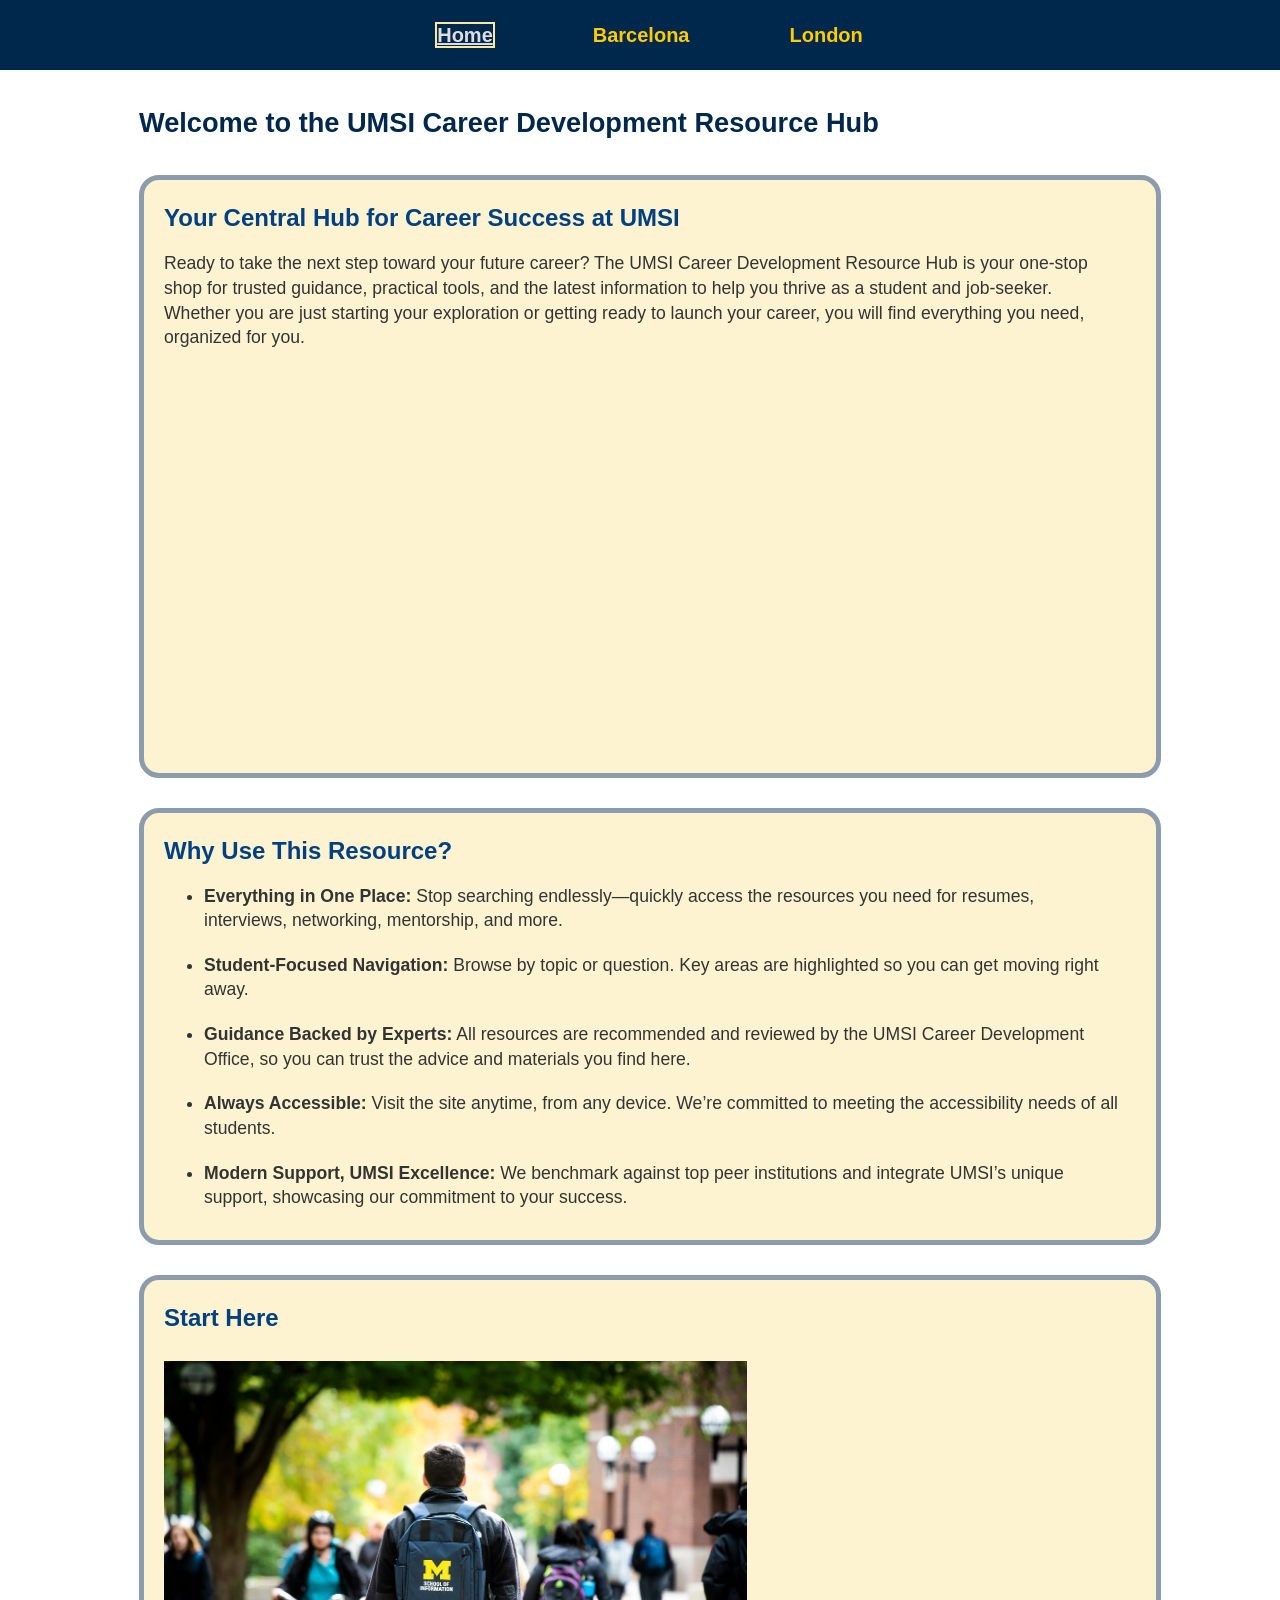
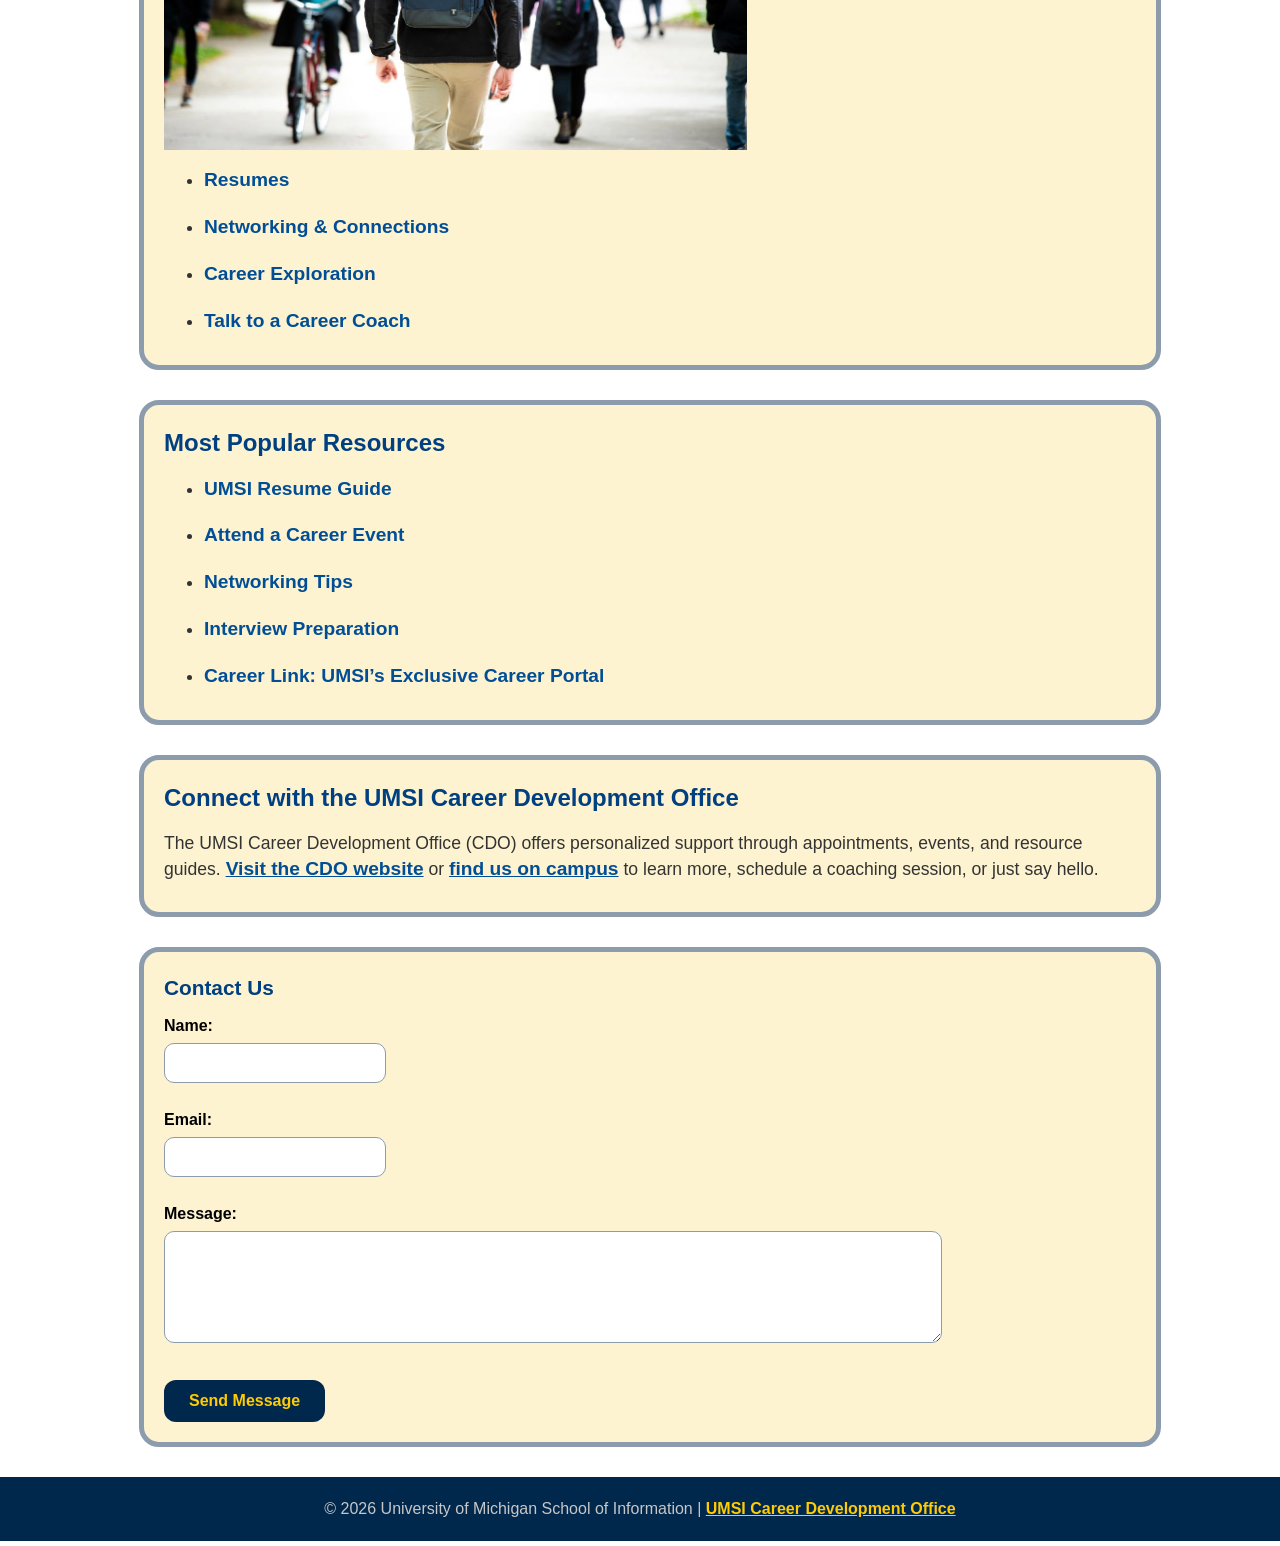
==== index.html @ 9dda7d73 "Add files via upload" ====
<!DOCTYPE html>
<html lang="en">

<head>
  <meta charset="UTF-8">
  <meta name="viewport" content="width=device-width, initial-scale=1.0">
  <title>MSI Career Development Resource Hub</title>
  <link rel="stylesheet" href="css/html5reset.css">
  <link rel="stylesheet" href="css/style.css">
</head>

<body>

  <header>
    <div class=skip><a href="#maincontent">Skip to main content</a></div>
    <nav>
      <ul>
        <li><a class="active" href="index.html">Home</a></li>
        <li><a href="barcelona.html">Barcelona</a></li>
        <li><a href="london.html">London</a></li>
      </ul>
    </nav>
  </header>

  <main class="container" id="maincontent">
    <div tabindex="0" class="welcome">
      <h1>Welcome to the UMSI Career Development Resource Hub</h1>
    </div>

    <div tabindex="0" class="hub">
      <h2>Your Central Hub for Career Success at UMSI</h2>
      <p>
        Ready to take the next step toward your future career? The UMSI Career Development Resource Hub is your one-stop
        shop for trusted guidance, practical tools, and the latest information to help you thrive as a student and
        job-seeker. Whether you are just starting your exploration or getting ready to launch your career, you will find
        everything you need, organized for you.
      </p>
      <section class="video" role="region" aria-label="YouTube Video Player: Career Development Tips">
        <iframe
          src="https://www.youtube.com/embed/GSjGeDYJ5Nk"
          title="YouTube video player"
          frameborder="0"
          allow="accelerometer; autoplay; clipboard-write; encrypted-media; gyroscope; picture-in-picture"
          allowfullscreen
          tabindex="0"
        ></iframe>
      </section>
    </div>

    <div tabindex="0" class="why">
      <h2>Why Use This Resource?</h2>

      <ul>
        <li><strong>Everything in One Place:</strong> Stop searching endlessly—quickly access the resources you need for
          resumes, interviews, networking, mentorship, and more.</li>
        <li><strong>Student-Focused Navigation:</strong> Browse by topic or question. Key areas are highlighted so you
          can get moving right away.</li>
        <li><strong>Guidance Backed by Experts:</strong> All resources are recommended and reviewed by the UMSI Career
          Development Office, so you can trust the advice and materials you find here.</li>
        <li><strong>Always Accessible:</strong> Visit the site anytime, from any device. We’re committed to meeting the
          accessibility needs of all students.</li>
        <li><strong>Modern Support, UMSI Excellence:</strong> We benchmark against top peer institutions and integrate
          UMSI’s unique support, showcasing our commitment to your success.</li>
      </ul>
    </div>

    <div tabindex="0" class="start">
      <h2>Start Here</h2>
      <div>
        <img src="images/UMSI_CampusFall_UMSIBackpack_02.jpg" alt="A student wears a UMSI backpack in fall on the drag."
          width="800" height="500">
        <ul>
          <li><a href="resume.html">Resumes</a></li>
          <li><a href="networking_and_connections.html">Networking & Connections</a></li>
          <li><a>Career Exploration</a></li>
          <li><a>Talk to a Career Coach</a></li>
        </ul>
      </div>
    </div>

    <div tabindex="0" class="resources">
      <h2>Most Popular Resources</h2>
      <ul>
        <li><a href="https://docs.google.com/document/d/1_1GfDJyVGIgE82MZjVhuWT_aB_2Hcj1NN62FUCXoR_o/edit?tab=t.0"
            target="_blank">UMSI Resume Guide</a></li>
        <li><a href="https://umich.instructure.com/courses/137916/pages/attend-an-event" target="_blank">Attend a Career
            Event</a></li>
        <li><a href="https://docs.google.com/document/d/18HMt79BU8ovGf9z7_P7No5tuwUS6qHNW5u0sgrepLtE/edit?tab=t.0"
            target="_blank">Networking Tips</a></li>
        <li><a
            href="https://docs.google.com/presentation/d/15n-XqsFEntdbkZz89K-ohf7Or1NnCt5CQNDG-6fh2a0/edit?usp=sharing"
            target="_blank">Interview Preparation</a></li>
        <li><a href="https://si-umich.12twenty.com/Login" target="_blank">Career Link: UMSI’s Exclusive Career
            Portal</a></li>
      </ul>
    </div>

    <div tabindex="0" class="connect">
      <h2>Connect with the UMSI Career Development Office</h2>
      <p>
        The UMSI Career Development Office (CDO) offers personalized support through appointments, events, and resource
        guides. <a href="https://umich.instructure.com/courses/137916" target="_blank">Visit the CDO website</a> or <a
          href="https://www.si.umich.edu/about-umsi/getting-umsi" target="_blank">find us on campus</a> to learn more,
        schedule a coaching session, or just say hello.
      </p>
    </div>

    <div class="form">
      <h2>Contact Us</h2>
      <form action="https://formspree.io/f/xreokzqy" method="POST">
        <label for="name">Name:</label>
        <input type="text" id="name" name="name" required>

        <label for="email">Email:</label>
        <input type="email" id="email" name="email" required>

        <label for="message">Message:</label>
        <textarea id="message" name="message" rows="5" required></textarea>

        <button type="submit">Send Message</button>
      </form>
    </div>

    <!-- Content taken & modified from UMGPT with the prompt, "Write me a webpage of intro content to help meet the following requirements - this is for the home page": and then pasted in the client objectives & project requirements"
          UMGPT. (2025). UMGPT ( GPT-4.1 August 25th version) [Large language model]. -->
  </main>
  <footer>
    <p>&copy; <span id="year"></span> University of Michigan School of Information | 
      <a href="https://umich.instructure.com/courses/137916">UMSI Career Development Office</a>
    </p>
  </footer>

<script>
  const currentYear = new Date().getFullYear();
  document.getElementById("year").textContent = currentYear;
</script>
</body>

</html>
---- css/style.css ----
body {
    font-family: "Roboto Condensed", sans-serif;
    line-height: 1.5;
    color: #333;
    margin: 0;
    padding: 0;
}

header {
    display: grid;
    grid-template-columns: 1fr 1fr 1fr;
    align-items: center;
    background-color: #00274C;
    padding: 10px 0;
}

header img {
    grid-column: 1 / 2;
    width: 100%;
    height: auto;
}

nav {
    grid-column: 2 / -1;
    padding-right: 20px;
}

nav ul {
    text-align: right;
}

nav a {
    color: #FFCB05;
    font-size: 20px;
    font-weight: bold;
    text-decoration: none;
}

nav li {
    margin-bottom: 20px;
}

nav a.active {
    color: #dedede;
    font-weight: bold;
    text-decoration: underline;
    outline: 2px solid #e5e5e5;
}

.skip a {
    position: absolute;
    top: -50px;
    background-color: #00274C;
    color: #e5e5e5;
}

.skip a:focus {
    top: 10px;
}

.container {
    display: grid;
    grid-template-columns: repeat(5, 1fr);
    gap: 10px;
    width: 100%;
    padding: 10px;
}

.welcome {
    grid-column: 1 / -1;
    padding: 10px 0;
    color: #00274C;
    font-weight: bold;
}

.welcome h1 {
    margin: 0;
    font-size: 1.6rem;
    line-height: 1.3;
    word-wrap: break-word;
    overflow-wrap: break-word;
}

.hub,
.why,
.start,
.resources,
.connect,
.support,
.craft,
.easy,
.FAQ,
.outreach,
.plan,
.know,
.question,
.behavioral,
.technical {
    grid-column: 1 / -1 ;
    padding: 10px 0;
}

.form  {
    grid-column: 1 / -1;
}

.resources h2,
.hub h2,
.why h2,
.start h2,
.connect h2,
.form h2,
.craft h2,
.easy h2,
.FAQ h2,
.outreach h2,
.plan h2,
.know h2,
.question h2,
.behavioral h2,
.technical h2 {
    font-size: 1.3rem;
    margin-bottom: 5px;
    color: #004080;
}

.resources li,
.why li,
.start li,
.hub p,
.connect p,
.craft p,
.easy li,
.FAQ li,
.resources p,
.plan p,
.plan li,
.outreach p,
.know p,
.know li,
.question p,
.question li,
.behavioral p,
.behavioral li,
.technical p {
    font-size: 0.95rem;
    line-height: 1.4;
    margin-right: 15px;
}

.video {
    width: 100%;
    margin-top: 10px;
}

.video iframe {
    height: 100%;
    width: auto;
}

.video2 {
    margin-top: 10px;
}

.video2 video {
    width: 80%;
    height: 100%;
    aspect-ratio: 16 / 9;
}

.know img,
.plan img,
.craft img {
    width: 90%;
    height: auto;
    margin-top: 10px;
}

.start img {
    width: 90%;
    height: auto;
}

.font p {
    color: #0b2b49;
    font-style: italic;
}

hr {
    height: 2px;
    background-color: #dca901;
}

a {
    text-decoration: none;
    color: #053867;
}

a:hover {
    text-decoration: underline;
}

.connect a, .craft a {
    text-decoration: underline;
}

.form label {
        display: block;
        margin: 10px 0 5px;
        font-weight: bold;
        color: #000000;
        font-size: 1rem;
}

.form button {
    margin-top: 5px;
    background-color: #00274C;
    color: #FFCB05;
    border: none;
    padding: 12px 25px;
    border-radius: 12px;
    font-weight: bold;
    font-size: 1rem;
    display: block;
}

.form input, .form textarea {
    padding: 5px;
    border-radius: 10px;
    border: 1px solid #8c9cad;
    margin-bottom: 15px;
    font-size: .85rem;
    box-sizing: border-box;
    outline: none;
}

.form textarea {
    width: 100%;
}

footer p {
    color: #c7c7c7;
}

footer {
    padding: 10px;
    background-color: #00274C;
    text-align: center;
    font-size: 0.85rem;
}

footer a {
    color: #FFCB05;
    text-decoration: underline;
}

@media (min-width: 992px) {
    body {
        font-family: "Roboto Condensed", sans-serif;
        line-height: 1.5;
        color: #333;
        margin: 0;
        padding: 0;
    }

    header {
        display: flex;
        align-items: center;
        flex-direction: column;
        background-color: #00274C;
        margin: 0;
        padding: 20px 0;
    }

    nav ul {
        display: flex;
        list-style: none;
        gap: 100px;
    }

    header img {
        width: 80px;
        height: auto;
        padding-bottom: 20px;
    }

    nav a {
        color: #FFCB05;
        font-size: 20px;
        font-weight: bold;
        text-decoration: none;
    }

    nav li {
        flex-direction: row;
        margin-bottom: 0;
    }

    nav a.active {
        color: #dedede;
        font-weight: bold;
        text-decoration: underline;
        outline: 2px solid #ffe99f;
    }

    .skip a:focus {
        top: 10px;
        left: 10px;
    }

    /* body */
    .container {
        display: grid;
        grid-template-columns: repeat(10, 1fr);
        gap: 10px;
        width: 100%;
        padding: 10px;
    }

    .welcome {
        margin: 15px 0;
        grid-column: 2 / -2;
        padding: 10px 0;
        color: #00274C;
        font-weight: bold;
    }

    .welcome h1 {
        margin: 0;
        font-size: 1.7rem;
        line-height: 1.3;
        word-wrap: break-word;
        overflow-wrap: break-word;
    }

    .hub,
    .why,
    .start,
    .resources,
    .connect,
    .support,
    .craft,
    .easy,
    .FAQ,
    .outreach,
    .plan,
    .know,
    .question,
    .behavioral,
    .technical,
    .form {
        background-color: #fdf3d1;
        grid-column: 2 / -2;
        padding: 20px;
        border: #8c9cad solid 5px;
        border-radius: 20px;
        margin-bottom: 20px;
    }

    .resources h2,
    .hub h2,
    .why h2,
    .start h2,
    .connect h2,
    .craft h2,
    .easy h2,
    .FAQ h2,
    .outreach h2,
    .plan h2,
    .know h2,
    .question h2,
    .behavioral h2,
    .technical h2 {
        font-size: 1.5rem;
        margin-bottom: 5px;
        color: #004080;
    }

    .resources li,
    .why li,
    .start li,
    .hub p,
    .connect p,
    .craft p,
    .easy li,
    .FAQ li,
    .resources p,
    .plan p,
    .plan li,
    .outreach p,
    .know p,
    .know li,
    .question p,
    .question li,
    .behavioral p,
    .behavioral li,
    .technical p {
        font-size: 1.1rem;
        line-height: 1.4;
        padding: 10px 0;
    }

    .behavioral h2, .plan h2, .know h2 {
        margin-bottom: 15px;
    }

    .video, .video2 {
    margin-top: 10px;
    margin-left: 10%;
    }

    .video iframe {
    width: 70%; 
    aspect-ratio: 16/9; 
    display: block;
    margin-left: 5%;     
    }

    .know img,
    .plan img,
    .craft img {
        width: 60%;
        height: auto;
        margin-top: 10px;
        margin-left: 15%;
    }

    .start img {
        width: 60%;
        height: auto;
        margin-top: 20px;
    }

    .font p {
        color: #0b2b49;
        font-style: italic;
        font-size: 1.1rem;
        padding: 0;
    }

    .plan p, .know p {
        padding: 0;
    }

    .example {
        font-weight: bold;
        color: #014e96;
        font-size: 1.2rem;
    }

    hr {
        height: 1px;
        background-color: #6f5601;
    }

    a {
        text-decoration: none;
        color: #014e96;
        font-weight: bold;
        font-size: 1.2rem;
    }

    .form label {
        display: block;
        margin: 10px 0 5px;
        font-weight: bold;
        color: #000000;
        font-size: 1rem;
    }

    .form button {
        margin-top: 15px;
        background-color: #00274C;
        color: #FFCB05;
        border: none;
        padding: 12px 25px;
        border-radius: 12px;
        font-weight: bold;
        font-size: 1rem;
        display: block;
    }

    .form input, .form textarea {
        padding: 10px;
        border-radius: 10px;
        border: 1px solid #8c9cad;
        margin-bottom: 15px;
        font-size: 1rem;
        box-sizing: border-box;
        outline: none;
    }

    .form textarea {
        width: 80%;
    }

    footer p {
        color: #c7c7c7;
    }

    footer {
        padding: 20px;
        background-color: #00274C;
        text-align: center;
        font-size: 1rem;
    }

    footer a {
        color: #FFCB05;
        text-decoration: underline;
        font-size: 1rem;
    }
}
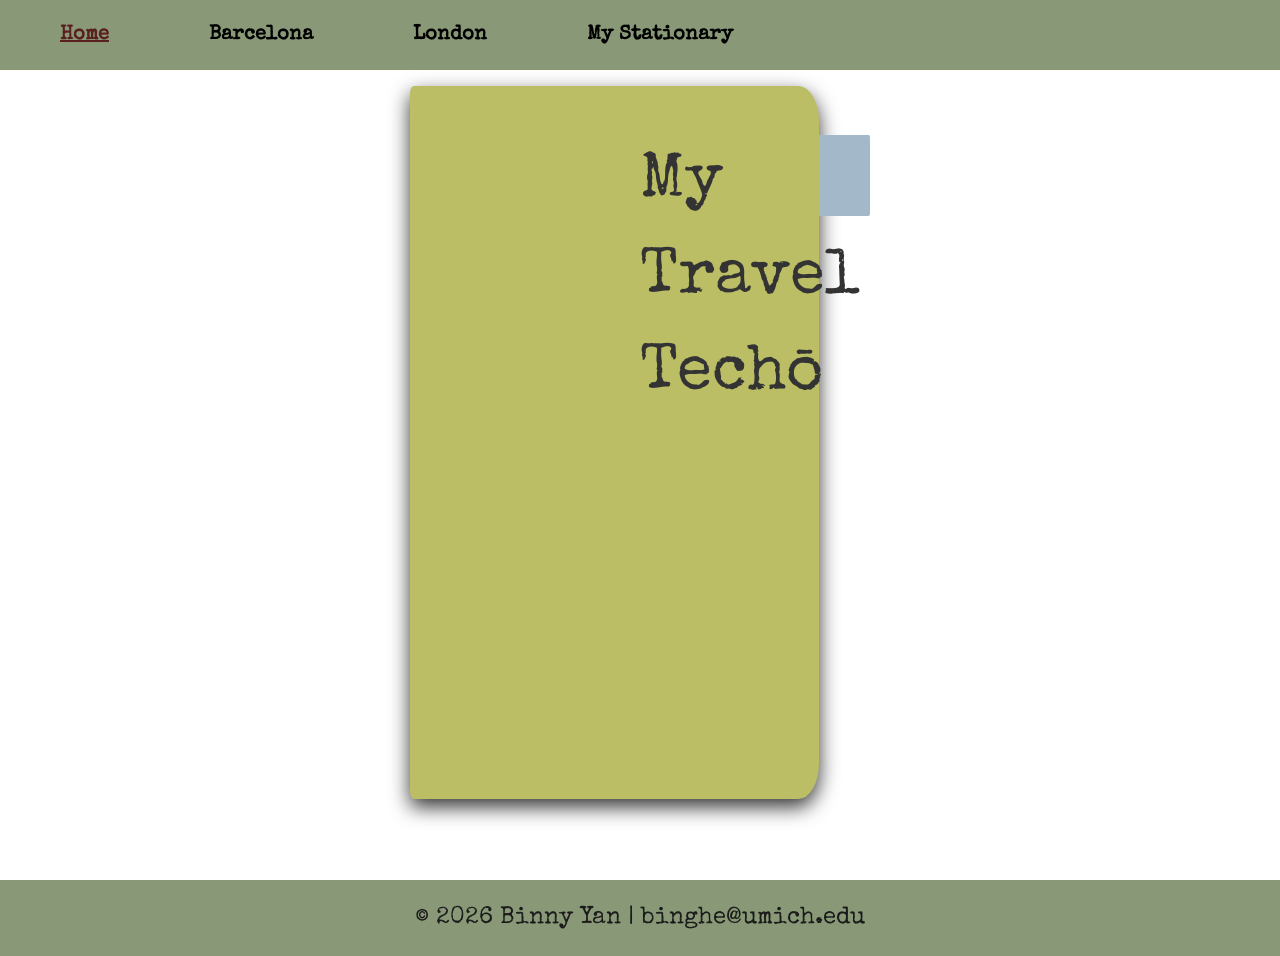
==== commit 81519570: "Add files via upload" ====
--- a/index.html
+++ b/index.html
@@ -4,136 +4,66 @@
 <head>
   <meta charset="UTF-8">
   <meta name="viewport" content="width=device-width, initial-scale=1.0">
-  <title>MSI Career Development Resource Hub</title>
+  <title>My Travel Techō</title>
   <link rel="stylesheet" href="css/html5reset.css">
   <link rel="stylesheet" href="css/style.css">
+  <link href="https://fonts.googleapis.com/css2?family=Special+Elite&display=swap" rel="stylesheet">
 </head>
 
 <body>
 
   <header>
-    <div class=skip><a href="#maincontent">Skip to main content</a></div>
-    <nav>
+    <div class="skip"><a href="#maincontent">Skip to main content</a></div>
+
+    <div id="navClosed">
+      <button id="menuBtn" class="menu-btn">☰</button>
+      <p id="welcome">Welcome to my Techō</p>
+    </div>
+    <nav id="mainNav">
       <ul>
         <li><a class="active" href="index.html">Home</a></li>
         <li><a href="barcelona.html">Barcelona</a></li>
         <li><a href="london.html">London</a></li>
+        <li><a href="stationary.html">My Stationary</a></li>
       </ul>
     </nav>
   </header>
 
   <main class="container" id="maincontent">
-    <div tabindex="0" class="welcome">
-      <h1>Welcome to the UMSI Career Development Resource Hub</h1>
+    <div id="open-book">
+      <p>My Travel Techō</p>
+      <div id="cover"></div>
+      <div id="pen-holder"></div>
     </div>
 
-    <div tabindex="0" class="hub">
-      <h2>Your Central Hub for Career Success at UMSI</h2>
-      <p>
-        Ready to take the next step toward your future career? The UMSI Career Development Resource Hub is your one-stop
-        shop for trusted guidance, practical tools, and the latest information to help you thrive as a student and
-        job-seeker. Whether you are just starting your exploration or getting ready to launch your career, you will find
-        everything you need, organized for you.
-      </p>
-      <section class="video" role="region" aria-label="YouTube Video Player: Career Development Tips">
-        <iframe
-          src="https://www.youtube.com/embed/GSjGeDYJ5Nk"
-          title="YouTube video player"
-          frameborder="0"
-          allow="accelerometer; autoplay; clipboard-write; encrypted-media; gyroscope; picture-in-picture"
-          allowfullscreen
-          tabindex="0"
-        ></iframe>
-      </section>
+    <div id="close-book">
+      <div id="book"></div>
+      <div id="pen-holder-open"></div>
+      <div id="divider"></div>
+      <div class="page">
+        <img src="./images/paper_texture.jpg" alt="paper">
+      </div>
+      <div id="table">
+        <h1>Table of Content</h1>
+        <br>
+        <br>
+        <a href="barcelona.html">Barcelona</a></li>
+        <br>
+        <br>
+        <a href="london.html">London</a></li>
+      </div>
+      <div id="bookmark"></div>
     </div>
+    
 
-    <div tabindex="0" class="why">
-      <h2>Why Use This Resource?</h2>
-
-      <ul>
-        <li><strong>Everything in One Place:</strong> Stop searching endlessly—quickly access the resources you need for
-          resumes, interviews, networking, mentorship, and more.</li>
-        <li><strong>Student-Focused Navigation:</strong> Browse by topic or question. Key areas are highlighted so you
-          can get moving right away.</li>
-        <li><strong>Guidance Backed by Experts:</strong> All resources are recommended and reviewed by the UMSI Career
-          Development Office, so you can trust the advice and materials you find here.</li>
-        <li><strong>Always Accessible:</strong> Visit the site anytime, from any device. We’re committed to meeting the
-          accessibility needs of all students.</li>
-        <li><strong>Modern Support, UMSI Excellence:</strong> We benchmark against top peer institutions and integrate
-          UMSI’s unique support, showcasing our commitment to your success.</li>
-      </ul>
-    </div>
-
-    <div tabindex="0" class="start">
-      <h2>Start Here</h2>
-      <div>
-        <img src="images/UMSI_CampusFall_UMSIBackpack_02.jpg" alt="A student wears a UMSI backpack in fall on the drag."
-          width="800" height="500">
-        <ul>
-          <li><a href="resume.html">Resumes</a></li>
-          <li><a href="networking_and_connections.html">Networking & Connections</a></li>
-          <li><a>Career Exploration</a></li>
-          <li><a>Talk to a Career Coach</a></li>
-        </ul>
-      </div>
-    </div>
-
-    <div tabindex="0" class="resources">
-      <h2>Most Popular Resources</h2>
-      <ul>
-        <li><a href="https://docs.google.com/document/d/1_1GfDJyVGIgE82MZjVhuWT_aB_2Hcj1NN62FUCXoR_o/edit?tab=t.0"
-            target="_blank">UMSI Resume Guide</a></li>
-        <li><a href="https://umich.instructure.com/courses/137916/pages/attend-an-event" target="_blank">Attend a Career
-            Event</a></li>
-        <li><a href="https://docs.google.com/document/d/18HMt79BU8ovGf9z7_P7No5tuwUS6qHNW5u0sgrepLtE/edit?tab=t.0"
-            target="_blank">Networking Tips</a></li>
-        <li><a
-            href="https://docs.google.com/presentation/d/15n-XqsFEntdbkZz89K-ohf7Or1NnCt5CQNDG-6fh2a0/edit?usp=sharing"
-            target="_blank">Interview Preparation</a></li>
-        <li><a href="https://si-umich.12twenty.com/Login" target="_blank">Career Link: UMSI’s Exclusive Career
-            Portal</a></li>
-      </ul>
-    </div>
-
-    <div tabindex="0" class="connect">
-      <h2>Connect with the UMSI Career Development Office</h2>
-      <p>
-        The UMSI Career Development Office (CDO) offers personalized support through appointments, events, and resource
-        guides. <a href="https://umich.instructure.com/courses/137916" target="_blank">Visit the CDO website</a> or <a
-          href="https://www.si.umich.edu/about-umsi/getting-umsi" target="_blank">find us on campus</a> to learn more,
-        schedule a coaching session, or just say hello.
-      </p>
-    </div>
-
-    <div class="form">
-      <h2>Contact Us</h2>
-      <form action="https://formspree.io/f/xreokzqy" method="POST">
-        <label for="name">Name:</label>
-        <input type="text" id="name" name="name" required>
-
-        <label for="email">Email:</label>
-        <input type="email" id="email" name="email" required>
-
-        <label for="message">Message:</label>
-        <textarea id="message" name="message" rows="5" required></textarea>
-
-        <button type="submit">Send Message</button>
-      </form>
-    </div>
-
-    <!-- Content taken & modified from UMGPT with the prompt, "Write me a webpage of intro content to help meet the following requirements - this is for the home page": and then pasted in the client objectives & project requirements"
-          UMGPT. (2025). UMGPT ( GPT-4.1 August 25th version) [Large language model]. -->
   </main>
   <footer>
-    <p>&copy; <span id="year"></span> University of Michigan School of Information | 
-      <a href="https://umich.instructure.com/courses/137916">UMSI Career Development Office</a>
+    <p>&copy; <span id="year"></span> Binny Yan | binghe@umich.edu </a>
     </p>
   </footer>
 
-<script>
-  const currentYear = new Date().getFullYear();
-  document.getElementById("year").textContent = currentYear;
-</script>
+<script src="./time.js"></script>
+<script src="./menu.js"></script>
 </body>
 
 </html>
--- a/css/style.css
+++ b/css/style.css
@@ -1,52 +1,3 @@
-body {
-    font-family: "Roboto Condensed", sans-serif;
-    line-height: 1.5;
-    color: #333;
-    margin: 0;
-    padding: 0;
-}
-
-header {
-    display: grid;
-    grid-template-columns: 1fr 1fr 1fr;
-    align-items: center;
-    background-color: #00274C;
-    padding: 10px 0;
-}
-
-header img {
-    grid-column: 1 / 2;
-    width: 100%;
-    height: auto;
-}
-
-nav {
-    grid-column: 2 / -1;
-    padding-right: 20px;
-}
-
-nav ul {
-    text-align: right;
-}
-
-nav a {
-    color: #FFCB05;
-    font-size: 20px;
-    font-weight: bold;
-    text-decoration: none;
-}
-
-nav li {
-    margin-bottom: 20px;
-}
-
-nav a.active {
-    color: #dedede;
-    font-weight: bold;
-    text-decoration: underline;
-    outline: 2px solid #e5e5e5;
-}
-
 .skip a {
     position: absolute;
     top: -50px;
@@ -58,218 +9,532 @@
     top: 10px;
 }
 
+body {
+    font-family: 'Special Elite', cursive;
+    line-height: 1.5;
+    color: #333;
+    margin: 0;
+    padding: 0;
+    background-image: url("../images/wallpaper.png");
+    background-size: cover;
+}
+
+body.no-bg {
+    background: #853939;
+}
+
+header {
+    display: flex;
+    flex-direction: column;
+    background-color: #899977;
+    margin: 0;
+}
+
+#navClosed {
+    display: flex;
+    justify-items: space-between;
+    align-items: center;
+    background-color: #899977;
+}
+
+#welcome {
+    display: inline;
+    font-size: 2rem;
+    background: none;
+    border: none;
+    cursor: pointer;
+    color: black;
+    font-weight: bold;
+}
+
+.menu-btn {
+    display: inline;
+    font-size: 2rem;
+    background: none;
+    border: none;
+    cursor: pointer;
+    color: black;
+}
+
+nav ul {
+    display: none;
+}
+
+nav.open ul {
+    display: flex;
+    flex-direction: column;
+    font-size: 2rem;
+}
+
+nav.open li {
+    margin: 20px;
+}
+
+nav ul li a {
+    text-decoration: none;
+    color: black;
+}
+
+nav ul li a.active {
+    color: #5A1F1F;
+    font-weight: bold;
+    text-decoration: underline;
+}
+
+/* body */
 .container {
     display: grid;
-    grid-template-columns: repeat(5, 1fr);
-    gap: 10px;
+    grid-template-columns: repeat(25, 1fr);
+    grid-template-rows: repeat(100, 1fr);
+}
+
+#cover {
+    grid-column: 3 / -3;
+    grid-row: 3 / -3;
+    background-color: #bbbe64;
+    border-radius: 1% 5% 5% 1%;
+    box-shadow: 0 8px 20px rgba(0, 0, 0, 0.8);
+}
+
+#pen-holder {
+    grid-column: -3 / -1;
+    grid-row: 6 / 14;
+    background-color: #a3b9c9;
+    border-radius: 0 10px 10px 0;
+}
+
+#cover:hover {
+    grid-column: 1 / -4;
+    grid-row: 3 / -3;
+    background-color: #bbbe64;
+    border-radius: 0 5% 5% 0;
+    box-shadow: 0 8px 20px rgba(0, 0, 0, 0.8);
+}
+
+#book {
+    grid-column: 3 / -3;
+    grid-row: 3 / -3;
+    background-color: #bbbe64;
+    border-radius: 10px;
+    box-shadow: 0 8px 20px rgba(0, 0, 0, 0.8);
+}
+
+.page {
+    grid-column: 4 / -4;
+    grid-row: 4 / -4;
+    background-color: #c4b891;
+    z-index: 1;
+    border-radius: 4px;
+
+    position: relative;
+    overflow: visible;
+}
+
+.page img {
     width: 100%;
-    padding: 10px;
-}
-
-.welcome {
-    grid-column: 1 / -1;
-    padding: 10px 0;
-    color: #00274C;
-    font-weight: bold;
-}
-
-.welcome h1 {
-    margin: 0;
-    font-size: 1.6rem;
-    line-height: 1.3;
-    word-wrap: break-word;
-    overflow-wrap: break-word;
-}
-
-.hub,
-.why,
-.start,
-.resources,
-.connect,
-.support,
-.craft,
-.easy,
-.FAQ,
-.outreach,
-.plan,
-.know,
-.question,
-.behavioral,
-.technical {
-    grid-column: 1 / -1 ;
-    padding: 10px 0;
-}
-
-.form  {
-    grid-column: 1 / -1;
-}
-
-.resources h2,
-.hub h2,
-.why h2,
-.start h2,
-.connect h2,
-.form h2,
-.craft h2,
-.easy h2,
-.FAQ h2,
-.outreach h2,
-.plan h2,
-.know h2,
-.question h2,
-.behavioral h2,
-.technical h2 {
-    font-size: 1.3rem;
-    margin-bottom: 5px;
-    color: #004080;
-}
-
-.resources li,
-.why li,
-.start li,
-.hub p,
-.connect p,
-.craft p,
-.easy li,
-.FAQ li,
-.resources p,
-.plan p,
-.plan li,
-.outreach p,
-.know p,
-.know li,
-.question p,
-.question li,
-.behavioral p,
-.behavioral li,
-.technical p {
-    font-size: 0.95rem;
-    line-height: 1.4;
-    margin-right: 15px;
-}
-
-.video {
+    height: 100%;
+    display: block;
+    border-radius: 4px;
+
+}
+
+#bookmark {
+    display: hidden;
+}
+
+#divider {
+    display: hidden;
+}
+
+#pen-holder:hover,
+#pen-holder-open {
+    grid-column: -9 / -5;
+    grid-row: 5 / 11;
+    background-color: #a3b9c9;
+    border-radius: 0 3% 3% 0;
+}
+
+#title {
+    grid-column: 2 / -2;
+    grid-template-rows: 5 / 20;
+    z-index: 0;
+}
+
+.content {
+    grid-column: 5 / -5;
+    grid-row: 4 / -4;
+    z-index: 2;
+    display: block;
+}
+
+.content h1 {
+    font-size: 2rem;
+    margin-top: 10px;
+}
+
+#img1 img,
+#img2 img,
+#img3 img,
+#img4 img,
+#img5 img,
+#img6 img,
+#img7 img,
+#img8 img {
+    width: 80%;
+    height: auto;
+    display: block;
+    border-radius: 2%;
+    margin: 10px;
+}
+
+#img1,
+#img2,
+#img3,
+#img4,
+#img5,
+#img6,
+#img7,
+#img8,
+#t1,
+#t2,
+#t3,
+#t4,
+#t5,
+#t6,
+#t7,
+#t8 {
+    grid-column: auto;
+    grid-row: auto;
+}
+
+
+footer p {
+    color: black;
+}
+
+footer {
+    padding: 20px;
+    background-color: #899977;
+    text-align: center;
+    font-size: 1rem;
+}
+
+/* staionary */
+#shelf1 {
+    grid-column: 7 / 10;
+    grid-row: 1 / 51;
+}
+
+#shelf2 {
+    grid-column: 14 / 17;
+    grid-row: 1 / 51;
+}
+
+.shelf img {
     width: 100%;
-    margin-top: 10px;
-}
-
-.video iframe {
     height: 100%;
-    width: auto;
-}
-
-.video2 {
-    margin-top: 10px;
-}
-
-.video2 video {
-    width: 80%;
-    height: 100%;
-    aspect-ratio: 16 / 9;
-}
-
-.know img,
-.plan img,
-.craft img {
+    display: block;
+}
+
+.tape {
     width: 90%;
     height: auto;
-    margin-top: 10px;
-}
-
-.start img {
-    width: 90%;
+    display: block;
+    transition: transform 0.3s ease;
+    transform-origin: center;
+}
+
+.tape:hover {
+    transform: scale(1.3);
+    position: relative;
+    z-index: 10;
+}
+
+#tape1,
+#tape7 {
+    grid-row: 3 / 8;
+}
+
+#tape2,
+#tape8 {
+    grid-row: 11 / 16;
+}
+
+#tape3,
+#tape9 {
+    grid-row: 19 / 24;
+}
+
+#tape4,
+#tape10 {
+    grid-row: 27 / 32;
+}
+
+#tape5,
+#tape11 {
+    grid-row: 35 / 40;
+}
+
+#tape6,
+#tape12 {
+    grid-row: 43 / 48;
+}
+
+#tape1,
+#tape2,
+#tape3,
+#tape4,
+#tape5,
+#tape6 {
+    grid-column: 2 / 10
+}
+
+#tape7,
+#tape8,
+#tape9,
+#tape10,
+#tape11,
+#tape12 {
+    grid-column: 12 / -2
+}
+
+#sticker {
+    grid-column: 2 / -2;
+    grid-row: 50 / 99;
+    display: flex;
+    flex-wrap: wrap;
+    gap: 3px;
+    align-content: space-around;
+}
+
+#sticker img {
+    width: 31%;
+    height: 31%;
+}
+
+#sticker img:hover {
+    transform: scale(1.7);
+    position: relative;
+    z-index: 10;
+}
+
+#open-book {
+    grid-column: 1 / 26;
+    grid-row: 1 / 101;
+    display: grid;
+    height: 90vh;
+    grid-template-columns: repeat(25, 1fr);
+    grid-template-rows: repeat(100, 1fr);
+    opacity: 1;
+    pointer-events: none;
+    transition: opacity 0.4s ease;
+}
+
+#close-book {
+    display: grid;
+    height: 90vh;
+    grid-template-columns: repeat(25, 1fr);
+    grid-template-rows: repeat(100, 1fr);
+    grid-column: 1 / 36;
+    grid-row: 1 / 101;
+    opacity: 0;
+    transition: opacity 0.4s ease;
+}
+
+#open-book p {
+    font-size: 3rem;
+    z-index: 1;
+    grid-column: 5 / 10;
+    grid-row: 8 / 10;
+}
+
+#close-book:hover {
+    opacity: 1;
+    pointer-events: auto;
+}
+
+#open-book:hover {
+    opacity: 0;
+}
+
+#table {
+    grid-column: 6 / 40;
+    grid-row: 10 / 40;
+    z-index: 1;
+    font-size: 3rem;
+}
+
+#table a {
+    color:#5A1F1F;
+}
+
+
+/* staionary panel */
+#panel {
+    position: fixed;
+    left: 0;
+    bottom: 0;
+    width: 100vw;
+    height: 20vh;
+
+    background: #899977;
+    box-shadow: -5px 0 20px rgba(0, 0, 0, 0.2);
+
+    transform: translateX(100%);
+    transition: transform 0.4s ease;
+
+    z-index: 1000;
+
+    display: grid;
+    grid-template-columns: repeat(50, 1fr);
+    gap: 4vh;
+    padding: 20px;
+}
+
+#panel.open {
+    transform: translateX(0);
+}
+
+button {
+    padding: 12px 24px;
+    font-size: 1rem;
+    font-family: 'Special Elite', cursive;
+
+    background-color: #5A1F1F;
+    color: white;
+
+    border: none;
+    border-radius: 8px;
+
+    cursor: pointer;
+    transition: all 0.3s ease;
+
+    grid-column: 1 / 5;
+}
+
+
+#panel img {
+    grid-column: span 7;
+    width: 70%;
     height: auto;
 }
 
-.font p {
-    color: #0b2b49;
-    font-style: italic;
-}
-
-hr {
-    height: 2px;
-    background-color: #dca901;
-}
-
-a {
-    text-decoration: none;
-    color: #053867;
-}
-
-a:hover {
-    text-decoration: underline;
-}
-
-.connect a, .craft a {
-    text-decoration: underline;
-}
-
-.form label {
-        display: block;
-        margin: 10px 0 5px;
-        font-weight: bold;
-        color: #000000;
-        font-size: 1rem;
-}
-
-.form button {
-    margin-top: 5px;
-    background-color: #00274C;
-    color: #FFCB05;
-    border: none;
-    padding: 12px 25px;
-    border-radius: 12px;
+.placed-tape {
+    position: absolute;
+    width: 10vw;
+    height: auto;
+    cursor: pointer;
+    z-index: 20;
+}
+
+.tape-p.selected {
+    outline: 3px solid #ffe99f;
+}
+
+#tape-layer {
+    grid-column: 5 / -5;
+    grid-row: 3 / 45;
+    pointer-events: none;
+    inset: 0;
+    z-index: 10;
+}
+
+#tape-layer.active {
+    pointer-events: auto;
+}
+
+.page>img {
+    position: relative;
+    z-index: 1;
+}
+
+.content {
+    z-index: 2;
+}
+
+#tape-detail-panel {
+    position: fixed;
+
+    top: 50%;
+    left: 50%;
+    transform: translate(-50%, -50%) scale(0.9);
+
+    width: 50vw;
+    height: auto;
+
+    background-color: rgba(137, 153, 119, 0.8);
+    border-radius: 16px;
+    padding: 20px;
+
+    z-index: 2000;
+
+    opacity: 0;
+    pointer-events: none;
+    transition: all 0.3s ease;
+}
+
+#tape-detail-panel p {
+    font-size: 2rem;
     font-weight: bold;
-    font-size: 1rem;
+    color: black;
+    text-align: center; 
+}
+
+#tape-detail-panel.open {
+    opacity: 1;
+    pointer-events: auto;
+    transform: translate(-50%, -50%) scale(1);
+}
+
+#detail-img {
+    width: 30%;
+    height: auto;
     display: block;
-}
-
-.form input, .form textarea {
-    padding: 5px;
-    border-radius: 10px;
-    border: 1px solid #8c9cad;
-    margin-bottom: 15px;
-    font-size: .85rem;
-    box-sizing: border-box;
-    outline: none;
-}
-
-.form textarea {
-    width: 100%;
-}
-
-footer p {
-    color: #c7c7c7;
-}
-
-footer {
-    padding: 10px;
-    background-color: #00274C;
-    text-align: center;
-    font-size: 0.85rem;
-}
-
-footer a {
-    color: #FFCB05;
-    text-decoration: underline;
+    margin: 30px auto;
+}
+
+#detail-text {
+    font-size: 1.2rem;
+    line-height: 1.5;
+}
+
+#intro {
+    grid-column: 25 / 51;
+    grid-row: 1 / 3;
+    font-size: 2rem;
+    margin-top: 20px;
+    color: black;
 }
 
 @media (min-width: 992px) {
+    .menu-btn {
+        display: none;
+    }
+
+    #welcome {
+        display: none;
+    }
+
     body {
-        font-family: "Roboto Condensed", sans-serif;
+        font-family: 'Special Elite', cursive;
         line-height: 1.5;
         color: #333;
         margin: 0;
         padding: 0;
+        background-image: url("../images/wallpaper.png");
+        background-size: cover;
+    }
+
+    body.no-bg {
+        background: #ab4e4e;
     }
 
     header {
         display: flex;
-        align-items: center;
-        flex-direction: column;
-        background-color: #00274C;
+        align-items: left;
+        background-color: #899977;
         margin: 0;
-        padding: 20px 0;
+        padding: 20px;
     }
 
     nav ul {
@@ -278,14 +543,9 @@
         gap: 100px;
     }
 
-    header img {
-        width: 80px;
-        height: auto;
-        padding-bottom: 20px;
-    }
 
     nav a {
-        color: #FFCB05;
+        color: #2c2a21;
         font-size: 20px;
         font-weight: bold;
         text-decoration: none;
@@ -300,214 +560,508 @@
         color: #dedede;
         font-weight: bold;
         text-decoration: underline;
-        outline: 2px solid #ffe99f;
-    }
-
-    .skip a:focus {
-        top: 10px;
-        left: 10px;
     }
 
     /* body */
     .container {
         display: grid;
-        grid-template-columns: repeat(10, 1fr);
-        gap: 10px;
+        height: 90vh;
+        grid-template-columns: repeat(50, 1fr);
+        grid-template-rows: repeat(50, 1fr);
+    }
+
+    #cover {
+        grid-column: 17 / 33;
+        grid-row: 2 / 46;
+        background-color: #bbbe64;
+        border-radius: 1% 5% 5% 1%;
+        box-shadow: 0 8px 20px rgba(0, 0, 0, 0.8);
+    }
+
+    #pen-holder {
+        grid-column: 33 / 35;
+        grid-row: 5 / 10;
+        background-color: #a3b9c9;
+        border-radius: 0 3% 3% 0;
+    }
+
+    #cover:hover,
+    #book {
+        grid-column: 4 / -4;
+        grid-row: 2 / 46;
+        background-color: #bbbe64;
+        border-radius: 30px;
+        box-shadow: 0 8px 20px rgba(0, 0, 0, 0.8);
+    }
+
+    #divider {
+        grid-column: 24 / 27;
+        grid-row: 2 / 46;
+        background-color: #8b8d4d;
+        z-index: 0;
+        box-shadow: 0 8px 20px rgba(0, 0, 0, 0.3);
+    }
+
+    .page {
+        grid-column: 5 / -5;
+        grid-row: 3 / 45;
+        background-color: #c4b891;
+        z-index: 1;
+        border-radius: 20px;
+
+        position: relative;
+        overflow: visible;
+    }
+
+    .page img {
         width: 100%;
-        padding: 10px;
-    }
-
-    .welcome {
-        margin: 15px 0;
-        grid-column: 2 / -2;
-        padding: 10px 0;
-        color: #00274C;
-        font-weight: bold;
-    }
-
-    .welcome h1 {
-        margin: 0;
-        font-size: 1.7rem;
-        line-height: 1.3;
-        word-wrap: break-word;
-        overflow-wrap: break-word;
-    }
-
-    .hub,
-    .why,
-    .start,
-    .resources,
-    .connect,
-    .support,
-    .craft,
-    .easy,
-    .FAQ,
-    .outreach,
-    .plan,
-    .know,
-    .question,
-    .behavioral,
-    .technical,
-    .form {
-        background-color: #fdf3d1;
-        grid-column: 2 / -2;
-        padding: 20px;
-        border: #8c9cad solid 5px;
+        height: 100%;
+        display: block;
         border-radius: 20px;
-        margin-bottom: 20px;
-    }
-
-    .resources h2,
-    .hub h2,
-    .why h2,
-    .start h2,
-    .connect h2,
-    .craft h2,
-    .easy h2,
-    .FAQ h2,
-    .outreach h2,
-    .plan h2,
-    .know h2,
-    .question h2,
-    .behavioral h2,
-    .technical h2 {
-        font-size: 1.5rem;
-        margin-bottom: 5px;
-        color: #004080;
-    }
-
-    .resources li,
-    .why li,
-    .start li,
-    .hub p,
-    .connect p,
-    .craft p,
-    .easy li,
-    .FAQ li,
-    .resources p,
-    .plan p,
-    .plan li,
-    .outreach p,
-    .know p,
-    .know li,
-    .question p,
-    .question li,
-    .behavioral p,
-    .behavioral li,
-    .technical p {
-        font-size: 1.1rem;
-        line-height: 1.4;
-        padding: 10px 0;
-    }
-
-    .behavioral h2, .plan h2, .know h2 {
-        margin-bottom: 15px;
-    }
-
-    .video, .video2 {
-    margin-top: 10px;
-    margin-left: 10%;
-    }
-
-    .video iframe {
-    width: 70%; 
-    aspect-ratio: 16/9; 
-    display: block;
-    margin-left: 5%;     
-    }
-
-    .know img,
-    .plan img,
-    .craft img {
-        width: 60%;
-        height: auto;
-        margin-top: 10px;
-        margin-left: 15%;
-    }
-
-    .start img {
-        width: 60%;
-        height: auto;
-        margin-top: 20px;
-    }
-
-    .font p {
-        color: #0b2b49;
-        font-style: italic;
-        font-size: 1.1rem;
-        padding: 0;
-    }
-
-    .plan p, .know p {
-        padding: 0;
-    }
-
-    .example {
-        font-weight: bold;
-        color: #014e96;
-        font-size: 1.2rem;
-    }
-
-    hr {
-        height: 1px;
-        background-color: #6f5601;
-    }
-
-    a {
-        text-decoration: none;
-        color: #014e96;
-        font-weight: bold;
-        font-size: 1.2rem;
-    }
-
-    .form label {
-        display: block;
-        margin: 10px 0 5px;
-        font-weight: bold;
-        color: #000000;
-        font-size: 1rem;
-    }
-
-    .form button {
-        margin-top: 15px;
-        background-color: #00274C;
-        color: #FFCB05;
-        border: none;
-        padding: 12px 25px;
-        border-radius: 12px;
-        font-weight: bold;
-        font-size: 1rem;
-        display: block;
-    }
-
-    .form input, .form textarea {
-        padding: 10px;
-        border-radius: 10px;
-        border: 1px solid #8c9cad;
-        margin-bottom: 15px;
-        font-size: 1rem;
-        box-sizing: border-box;
-        outline: none;
-    }
-
-    .form textarea {
+    }
+
+    #bookmark {
+        grid-column: 25 / 26;
+        grid-row: 3 / 48;
+        background-color: #443850;
+        z-index: 2;
+        border-radius: 1%;
+        box-shadow: 0 8px 20px rgba(0, 0, 0, 0.4);
+    }
+
+    #pen-holder:hover,
+    #pen-holder-open {
+        grid-column: -4 / -2;
+        grid-row: 5 / 10;
+        background-color: #a3b9c9;
+        border-radius: 0 3% 3% 0;
+    }
+
+    .content {
+        grid-column: 6 / -6;
+        grid-row: 4 / 44;
+        z-index: 2;
+        display: grid;
+        grid-template-columns: repeat(20, 1fr);
+        grid-template-rows: repeat(10, 1fr);
+        column-gap: 5px;
+        z-index: 2;
+    }
+
+    .content h1 {
+        font-size: 2rem;
+    }
+
+    #img1 {
+        grid-column: 1 / 5;
+        grid-row: 1 / 5;
+    }
+
+    #img1 img,
+    #img2 img,
+    #img3 img,
+    #img4 img,
+    #img5 img,
+    #img6 img,
+    #img7 img,
+    #img8 img {
+        width: 100%;
+        height: auto;
+        display: block;
+        border-radius: 2%;
+    }
+
+    #t1 {
+        grid-column: 6 / 10;
+        grid-row: 1 / 4;
+    }
+
+    #img2 {
+        grid-column: 6 / 11;
+        grid-row: 5 / 10;
         width: 80%;
+        height: auto;
+        display: block;
+        border-radius: 2%;
+    }
+
+    #t2 {
+        grid-column: 1 / 5;
+        grid-row: 5 / 10;
+    }
+
+    #img3 {
+        grid-column: 12 / 16;
+        grid-row: 1 / 5;
+        width: 100%;
+        height: auto;
+        display: block;
+        border-radius: 2%;
+    }
+
+    #t3 {
+        grid-column: 17 / 20;
+        grid-row: 1 / 5;
+    }
+
+    #img4 {
+        grid-column: 15 / 21;
+        grid-row: 6 / 10;
+        width: 100%;
+        height: auto;
+        display: block;
+        border-radius: 2%;
+    }
+
+    #t4 {
+        grid-column: 12 / 14;
+        grid-row: 6 / 10;
+    }
+
+    #img5 {
+        grid-column: 1 / 7;
+        grid-row: 1 / 10;
+        width: 100%;
+        height: auto;
+        display: block;
+        border-radius: 2%;
+    }
+
+    #t5 {
+        grid-column: 8 / 10;
+        grid-row: 6 / 10;
+    }
+
+    #img6 {
+        grid-column: 12 / 16;
+        grid-row: 1 / 3;
+        width: 100%;
+        height: auto;
+        display: block;
+        border-radius: 2%;
+    }
+
+    #t6 {
+        grid-column: 17 / 20;
+        grid-row: 1 / 3;
+    }
+
+    #img8 {
+        grid-column: 16 / 20;
+        grid-row: 3 / 6;
+        width: 100%;
+        height: auto;
+        display: block;
+        border-radius: 2%;
+    }
+
+    #t8 {
+        grid-column: 13 / 16;
+        grid-row: 4 / 6;
+    }
+
+    #img7 {
+        grid-column: 12 / 16;
+        grid-row: 7 / 10;
+        width: 100%;
+        height: auto;
+        display: block;
+        border-radius: 2%;
+    }
+
+    #t7 {
+        grid-column: 17 / 21;
+        grid-row: 9 / 11;
     }
 
     footer p {
-        color: #c7c7c7;
+        color: #1b1b1b;
     }
 
     footer {
         padding: 20px;
-        background-color: #00274C;
+        background-color: #899977;
         text-align: center;
+        font-size: 1.5rem;
+    }
+
+    /* staionary */
+    #shelf1 {
+        grid-column: 7 / 10;
+        grid-row: 1 / 51;
+    }
+
+    #shelf2 {
+        grid-column: 14 / 17;
+        grid-row: 1 / 51;
+    }
+
+    .shelf img {
+        width: 100%;
+        height: 100%;
+        display: block;
+    }
+
+    .tape {
+        width: 90%;
+        height: auto;
+        display: block;
+        transition: transform 0.3s ease;
+        transform-origin: center;
+    }
+
+    .tape:hover {
+        transform: scale(1.3);
+        position: relative;
+        z-index: 10;
+    }
+
+    #tape1,
+    #tape7 {
+        grid-row: 3 / 8;
+    }
+
+    #tape2,
+    #tape8 {
+        grid-row: 11 / 16;
+    }
+
+    #tape3,
+    #tape9 {
+        grid-row: 19 / 24;
+    }
+
+    #tape4,
+    #tape10 {
+        grid-row: 27 / 32;
+    }
+
+    #tape5,
+    #tape11 {
+        grid-row: 35 / 40;
+    }
+
+    #tape6,
+    #tape12 {
+        grid-row: 43 / 48;
+    }
+
+    #tape1,
+    #tape2,
+    #tape3,
+    #tape4,
+    #tape5,
+    #tape6 {
+        grid-column: 5 / 11
+    }
+
+    #tape7,
+    #tape8,
+    #tape9,
+    #tape10,
+    #tape11,
+    #tape12 {
+        grid-column: 13 / 20
+    }
+
+    #sticker {
+        grid-column: 25 / 51;
+        grid-row: 3 / 51;
+        display: flex;
+        flex-wrap: wrap;
+        gap: 3px;
+        align-content: space-around
+    }
+
+    #sticker img {
+        width: 33%;
+        height: 33%;
+    }
+
+    #sticker img:hover {
+        transform: scale(1.7);
+        position: relative;
+        z-index: 10;
+    }
+
+    #open-book {
+        grid-column: 1 / 51;
+        grid-row: 1 / 51;
+        display: grid;
+        height: 90vh;
+        grid-template-columns: repeat(50, 1fr);
+        grid-template-rows: repeat(50, 1fr);
+        opacity: 1;
+        pointer-events: none;
+        transition: opacity 0.4s ease;
+    }
+
+    #close-book {
+        display: grid;
+        height: 90vh;
+        grid-template-columns: repeat(50, 1fr);
+        grid-template-rows: repeat(50, 1fr);
+        grid-column: 1 / 51;
+        grid-row: 1 / 51;
+        opacity: 0;
+        transition: opacity 0.4s ease;
+    }
+
+    #open-book p {
+        font-size: 4rem;
+        z-index: 1;
+        grid-column: 26 / 30;
+        grid-row: 5 / 40;
+    }
+
+    #close-book:hover {
+        opacity: 1;
+        pointer-events: auto;
+    }
+
+    #open-book:hover {
+        opacity: 0;
+    }
+
+    #table {
+        grid-column: 6 / 40;
+        grid-row: 10 / 40;
+        z-index: 1;
+        font-size: 3rem;
+    }
+
+    /* staionary panel */
+    #panel {
+        position: fixed;
+        left: 0;
+        bottom: 0;
+        width: 100vw;
+        height: 27vh;
+
+
+        background-color: rgba(137, 153, 119, 0.8);
+        box-shadow: -5px 0 20px rgba(0, 0, 0, 0.2);
+
+        transform: translateX(100%);
+        transition: transform 0.4s ease;
+
+        z-index: 1000;
+
+        display: grid;
+        grid-template-columns: repeat(50, 1fr);
+        gap: 4vh;
+        padding: 20px;
+    }
+
+    #panel.open {
+        transform: translateX(0);
+    }
+
+    button {
+        padding: 12px 24px;
         font-size: 1rem;
-    }
-
-    footer a {
-        color: #FFCB05;
-        text-decoration: underline;
-        font-size: 1rem;
+        font-family: 'Special Elite', cursive;
+
+        background-color: #5A1F1F;
+        color: white;
+
+        border: none;
+        border-radius: 5px;
+
+        cursor: pointer;
+        transition: all 0.3s ease;
+
+        grid-column: 1 / 5;
+    }
+
+
+    #panel img {
+        grid-column: span 7;
+        width: 70%;
+        height: auto;
+    }
+
+    .placed-tape {
+        position: absolute;
+        width: 5vw;
+        height: auto;
+        cursor: pointer;
+        z-index: 20;
+    }
+
+    .tape-p.selected {
+        outline: 3px solid #ffe99f;
+    }
+
+    #tape-layer {
+        grid-column: 5 / -5;
+        grid-row: 3 / 45;
+        pointer-events: none;
+        inset: 0;
+        z-index: 10;
+    }
+
+    #tape-layer.active {
+        pointer-events: auto;
+    }
+
+    .page>img {
+        position: relative;
+        z-index: 1;
+    }
+
+    .content {
+        z-index: 2;
+    }
+
+    #tape-detail-panel {
+        position: fixed;
+
+        top: 50%;
+        left: 50%;
+        transform: translate(-50%, -50%) scale(0.9);
+
+        width: 50vw;
+        height: auto;
+
+        background-color: rgba(137, 153, 119, 0.8);
+        border-radius: 16px;
+        padding: 20px;
+
+        z-index: 2000;
+
+        opacity: 0;
+        pointer-events: none;
+        transition: all 0.3s ease;
+    }
+
+    #tape-detail-panel.open {
+        opacity: 1;
+        pointer-events: auto;
+        transform: translate(-50%, -50%) scale(1);
+    }
+
+    #detail-img {
+        width: 30%;
+        height: auto;
+        display: block;
+        margin: 30px auto;
+    }
+
+    #detail-text {
+        font-size: 1.2rem;
+        line-height: 1.5;
+    }
+
+    .tp {
+        box-shadow: 0 8px 20px rgba(0, 0, 0, 0.8);
+    }
+
+    #intro {
+        grid-column: 25 / 51;
+        grid-row: 1 / 3;
+        font-size: 2rem;
+        margin-top: 20px;
+        color: black;
     }
 }
